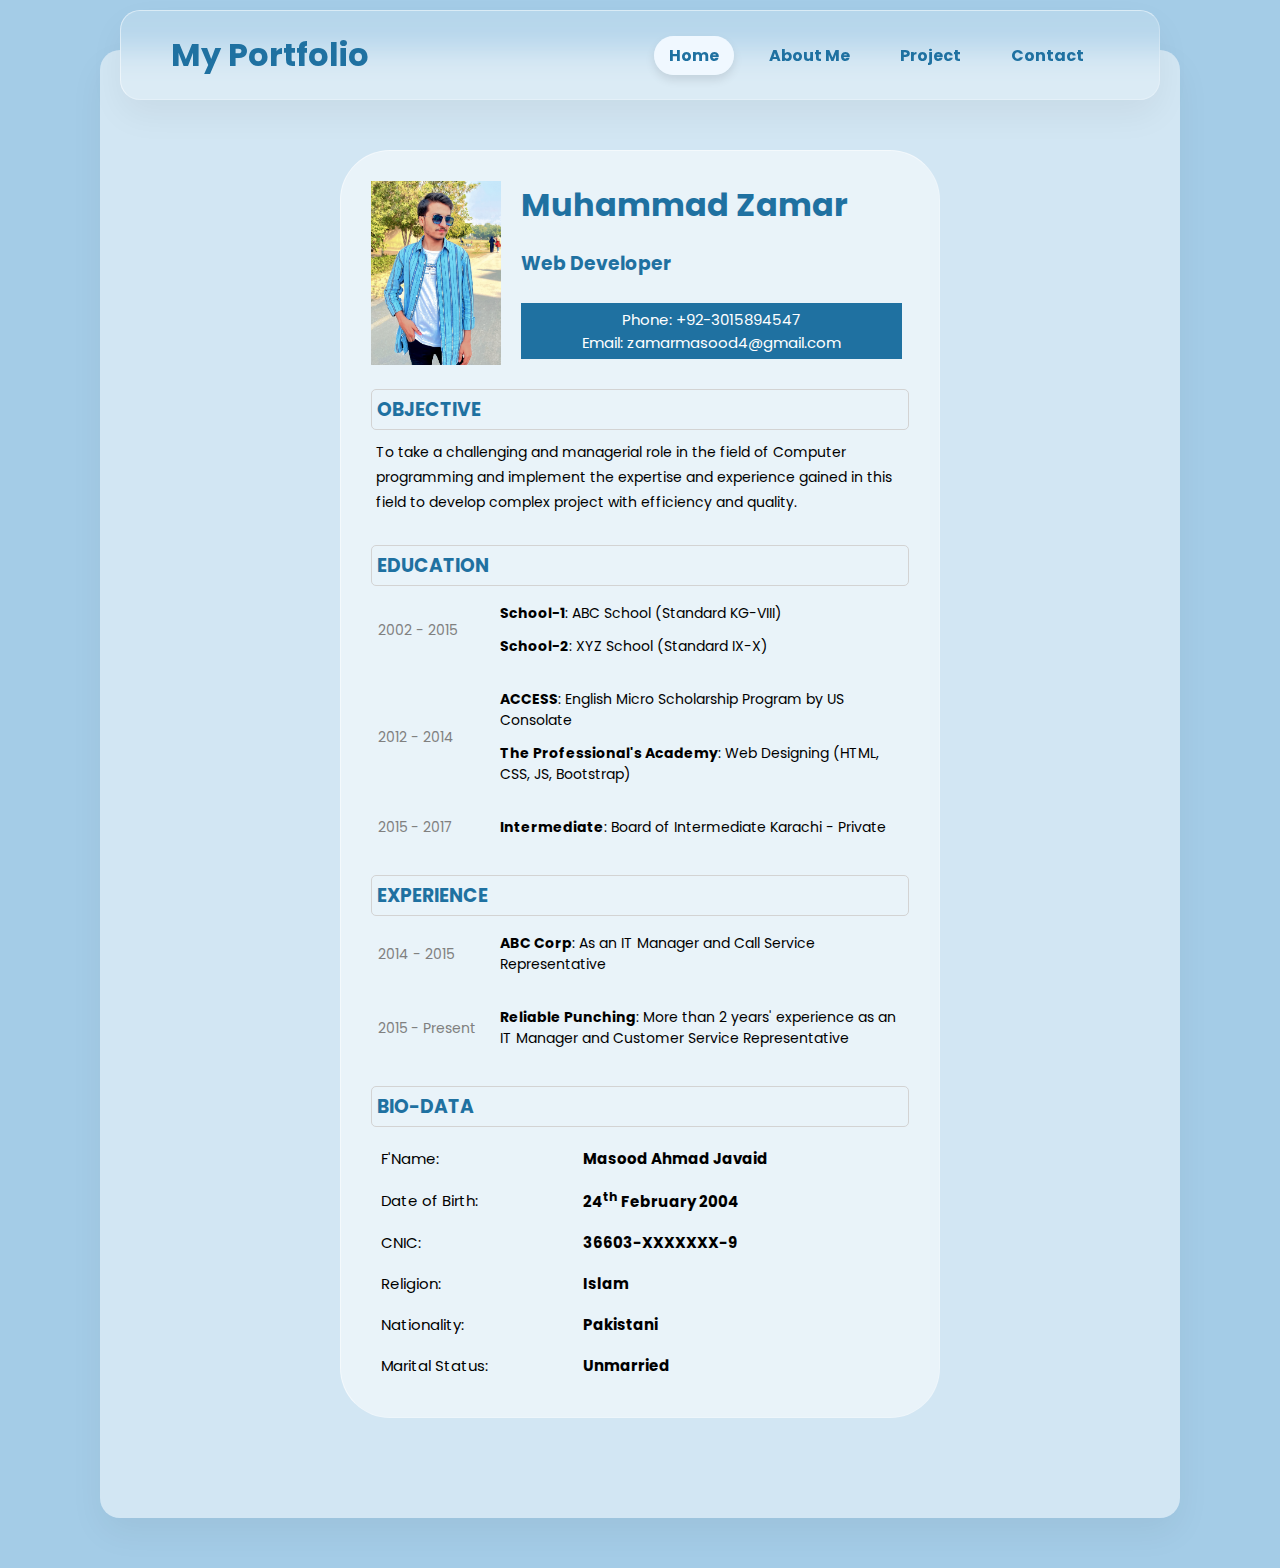
==== about.html @ 13217cbc "Add files via upload" ====
<!DOCTYPE html>
<html lang="en">
  <head>
    <meta charset="UTF-8" />
    <meta name="viewport" content="width=device-width, initial-scale=1.0" />
    <title>About</title>
    <link rel="stylesheet" href="style.css" />
  </head>
  <body>
    <section>
      <div class="container">
        <header>
          <a href="#" class="logo">My Portfolio</a>
          <ul>
            <li><a href="/index.html" class="active">Home</a></li>
            <li><a href="/about.html">About Me</a></li>
            <li><a href="/project.html">Project</a></li>
            <li><a href="/contact.html">Contact</a></li>
          </ul>
        </header>
        <!DOCTYPE html>
        <html lang="en">
          <head>
            <meta charset="UTF-8" />
            <title>CV Using HTML & CSS</title>
            <link
              href="https://fonts.googleapis.com/css?family=Montserrat"
              rel="stylesheet"
            />
            <link rel="stylesheet" href="style.css" />
          </head>
          <body>
            <div id="page">
              <div class="photo-and-name">
                <img
                  src="/1669996404998.jpg"
                  class="photo"
                  alt="Profile Picture"
                />
                <div class="contact-info-box">
                  <h1 class="name">Muhammad Zamar</h1>
                  <br />
                  <h3 class="job-title">Web Developer</h3>
                  <p class="contact-details">
                    Phone: +92-3015894547 <br />
                    Email: zamarmasood4@gmail.com
                  </p>
                </div>
              </div>
              <div id="objective">
                <h3>Objective</h3>
                <p>
                  To take a challenging and managerial role in the field of
                  Computer programming and implement the expertise and
                  experience gained in this field to develop complex project
                  with efficiency and quality.
                </p>
              </div>
              <div id="education">
                <h3>Education</h3>
                <table>
                  <tr class="school-1">
                    <td rowspan="2">2002 - 2015</td>
                    <td><b>School-1</b>: ABC School (Standard KG-VIII)</td>
                  </tr>
                  <tr class="school-2">
                    <td><b>School-2</b>: XYZ School (Standard IX-X)</td>
                  </tr>

                  <tr class="school-1">
                    <td rowspan="2">2012 - 2014</td>
                    <td>
                      <b>ACCESS</b>: English Micro Scholarship Program by US
                      Consolate
                    </td>
                  </tr>
                  <tr class="school-2">
                    <td>
                      <b>The Professional's Academy</b>: Web Designing (HTML,
                      CSS, JS, Bootstrap)
                    </td>
                  </tr>

                  <tr>
                    <td style="width: 120px; color: gray">2015 - 2017</td>
                    <td>
                      <b>Intermediate</b>: Board of Intermediate Karachi -
                      Private
                    </td>
                  </tr>
                </table>
              </div>
              <div id="work">
                <h3>Experience</h3>
                <table>
                  <tr class="work-1">
                    <td>2014 - 2015</td>
                    <td>
                      <b>ABC Corp</b>: As an IT Manager and Call Service
                      Representative
                    </td>
                  </tr>
                  <tr class="work-2">
                    <td>2015 - Present</td>
                    <td>
                      <b>Reliable Punching</b>: More than 2 years' experience as
                      an IT Manager and Customer Service Representative
                    </td>
                  </tr>
                </table>
              </div>
              <div id="bio-data">
                <h3>Bio-Data</h3>
                <table>
                  <tr>
                    <td>F'Name:</td>
                    <td><b>Masood Ahmad Javaid</b></td>
                  </tr>
                  <tr>
                    <td>Date of Birth:</td>
                    <td>
                      <b>24<sup>th</sup> February 2004</b>
                    </td>
                  </tr>
                  <tr>
                    <td>CNIC:</td>
                    <td><b>36603-XXXXXXX-9</b></td>
                  </tr>
                  <tr>
                    <td>Religion:</td>
                    <td><b>Islam</b></td>
                  </tr>
                  <tr>
                    <td>Nationality:</td>
                    <td><b>Pakistani</b></td>
                  </tr>
                  <tr>
                    <td>Marital Status:</td>
                    <td><b>Unmarried</b></td>
                  </tr>
                </table>
              </div>
            </div>
          </body>
        </html>
      </div>
    </section>

    <script src="script.js"></script>
  </body>
</html>
---- style.css ----
@import url("https://fonts.googleapis.com/css2?family=Montserrat:wght@400;500;600&family=Poppins:wght@400;700&display=swap");
* {
  margin: 0;
  padding: 0;
  box-sizing: border-box;
  font-family: "Poppins", sans-serif;
}
section {
  display: flex;
  justify-content: center;
  align-items: center;
  min-height: 100vh;
  padding: 50px;
  background-color: #a4cce7;
}
.container {
  position: relative;
  width: calc(100% - 100px);
  min-height: calc(100vh - 280px);
  min-height: 300px;
  background: rgba(255, 255, 255, 0.5);
  box-shadow: 0 15px 35px rgba(0, 0, 0, 0.05);
  border-radius: 20px;
  display: flex;
  justify-content: space-between;
  align-items: center;
  padding: 50px;
}
header {
  position: absolute;
  top: -40px;
  right: 20px;
  left: 20px;
  padding: 20px 50px;
  display: flex;
  justify-content: space-between;
  align-items: center;
  background: rgba(255, 255, 255, 0.2);
  box-shadow: 0 15px 35px rgba(0, 0, 0, 0.05);
  border-radius: 20px;
  backdrop-filter: blur(15px);
  border: 1px solid rgba(255, 255, 255, 0.25);
  border-top: 1px solid rgba(255, 255, 255, 0.5);
  border-left: 1px solid rgba(255, 255, 255, 0.5);
}
header .logo {
  color: #1f71a1;
  font-weight: 700;
  text-decoration: none;
  font-size: 2em;
}
header ul {
  display: flex;
}
header ul li {
  list-style: none;
  margin: 0 10px;
}
header ul li a {
  text-decoration: none;
  color: #1f71a1;
  font-weight: bold;
  padding: 8px 15px;
  border-radius: 25px;
}
header ul li a:hover,
header ul li a.active {
  background-color: aliceblue;
  box-shadow: 0 5px 10px rgba(0, 0, 0, 0.1);
}
.content {
  transform: translateX(-100px);
  max-width: 700px;
  box-shadow: 0 15px 30px rgba(0, 0, 0, 0.1);
  border-radius: 20px;
  backdrop-filter: blur(15px);
  border: 1px solid rgba(255, 255, 255, 0.25);
  border-top: 1px solid rgba(255, 255, 255, 0.5);
  border-left: 1px solid rgba(255, 255, 255, 0.5);
  padding: 40px;
  padding-left: 110px;
}
.content h2 {
  padding-bottom: 10px;
  font-size: 3em;
  color: #1f71a1;
}
.content p {
  font-size: 1.2em;
  color: #1f71a1;
}
.content a {
  display: inline-block;
  padding: 10px 30px;
  background-color: #fff;
  color: #1f71a1;
  margin-top: 20px;
  border-radius: 30px;
  text-decoration: none;
  font-size: 1em;
  box-shadow: 0 5px 10px rgba(0, 0, 0, 0.1);
}
.imgBox img {
  width: 500px;
  animation: animate 5s linear infinite;
}
@keyframes animate {
  0%,
  100% {
    transform: translateY(50px);
  }
  50% {
    transform: translateY(100px);
  }
}
.icon {
  position: absolute;
  right: -25px;
  display: flex;
  justify-content: center;
  flex-direction: column;
}
.icon li {
  list-style: none;
}
.icon li a {
  text-decoration: none;
  width: 70px;
  height: 70px;
  background-color: #fff;
  display: flex;
  justify-content: center;
  align-items: center;
  border-radius: 50%;
  margin: 5px 0;
  box-shadow: 0 5px 10px rgba(0, 0, 0, 0.3);
}
.icon li a img {
  width: 30px;
  transform: scale(0.7);
  transition: 0.5s;
}
.icon li:hover a img {
  transform: scale(0.7) rotate(300deg);
}

@media screen and (max-width: 1200px) {
  .container {
    position: relative;
    width: calc(100% - 20px);
  }
}

@media screen and (max-width: 992px) {
  section {
    padding: 50px 10px 10px;
  }
  .container {
    
    flex-direction: column;
    height: auto;
    padding: 20px;
  }
  .container .content {
    transform: translateX(0px);
    max-width: 100%;
    margin-top: -20px;
    padding: 30px;
  }
  header {
    position: relative;
    flex-direction: column;
    width: 100%;
    top: -40px;
    padding: 20px;
    right: 0;
    left: 0;
  }
  header ul {
    margin-top: 10px;
    flex-wrap: wrap;
    justify-content: center;
  }
  header ul li {
    margin: 3px;
  }
  header ul li a {
    display: inline-block;
    font-size: 1em;
  }
  .imgBox {
    margin-bottom: 50px;
  }
  .content a {
    font-size: 1em;
    padding: 10px 20px;
  }
  @keyframes animate {
    0%,
    100% {
      transform: translateY(10px);
    }
    50% {
      transform: translateY(30px);
    }
  }
  .icon {
    position: relative;
    flex-direction: row;
    left: 0;
  }
  .icon li a {
    margin: 0 10px;
  }
}

@media screen and (max-width: 600px) {
  .container .content {
    margin-top: -30px;
  }
  .content h2 {
    font-size: 2em;
  }
  .content p {
    font-size: 0.7em;
  }
  .imgBox img {
    max-width: 300px;
  }
  .icon li a {
    width: 35px;
    height: 35px;
  }
}


/* Contact Page */


.contact-container {
  display: flex;
  width: 600px; /* Total width of the container */
  margin: auto;
  flex-direction: column;
  padding-top: 130px;
}

.contact-form {
  flex: 1; /* Takes up remaining space */
  background: rgba(255, 255, 255, 0.5);
  border: 1px solid rgba(255, 255, 255, 0.25);
  border-top: 1px solid rgba(255, 255, 255, 0.5);
  border-left: 1px solid rgba(255, 255, 255, 0.5);
  padding: 20px;
  border-radius: 50px;
  box-shadow: 0 0 10px rgba(0, 0, 0, 0.1);
  animation: fadeIn 0.5s ease-out;
}

@keyframes fadeIn {
  from {
      opacity: 0;
  }
  to {
      opacity: 1;
  }
}

.contact-container h1 {
  text-align: center;
  color: #333;
  padding-bottom: 20px;
}

form {
  display: grid;
  gap: 15px;
  animation: slideIn 0.5s ease-out;
}

@keyframes slideIn {
  from {
      transform: translateY(-20px);
      opacity: 0;
  }
  to {
      transform: translateY(0);
      opacity: 1;
  }
}

input, textarea {
  width: 100%;
  padding: 10px;
  border: 1px solid #ccc;
  border-radius: 5px;
  background-color: #f9f9f9;
  color: #555;
  place-self: stretch;
  border-radius: 35px;
}

textarea {
  resize: vertical;
  place-self: stretch;
  border-radius: 35px;
}

input[type="submit"] {
  background-color: #3498db;
  color: #fff;
  cursor: pointer;
  transition: background-color 0.3s ease;
  border-radius: 35px;
}

input[type="submit"]:hover {
  background-color: #007bb5;
}

.contact-info {
  margin-top: 20px;
  margin-left: 20px; /* Added margin between the sections */
  display: flex;
  align-items: center;
  justify-content: space-around;
  color: #1f71a1;
}

.contact-section {
  margin-top: 20px;
  text-align: center; /* Centering the content */
}

.company-logo {
  display: flex;
  align-items: center;
  justify-content: center;
  margin-bottom: 10px;
}

.company-logo img {
  width: 50px;
  height: 50px;
  margin-right: 10px;
}

@media only screen and (max-width: 600px) {
  .contact-container {
      flex-direction: column;
      width: 90%;
  }
  .contact-info{
      flex-direction: column;
  }
}




/* About_Me */

#page {
  min-height: 200px;
  width: 60%;
  min-width: 600px;
  background: rgba(255, 255, 255, 0.5);
  border: 1px solid rgba(255, 255, 255, 0.25);
  border-top: 1px solid rgba(255, 255, 255, 0.5);
  border-left: 1px solid rgba(255, 255, 255, 0.5);
  margin: 50px auto;
  padding: 30px;
  color: #1f71a1;
  border-radius: 50px;
}

.photo {
  width: 15%;
  min-width: 130px;
  float: left;
  margin-right: 20px;
}

.contact-info-box {
  width: 70.9%;
  display: inline-block;
}

.name {
  margin-bottom: -5px;
}
.job-title {
  display: inline-block;
}

.contact-details {
  background: #1f71a1;
  color: white;
  text-align: center;
  margin: auto;
  margin-top: 25px;
  padding: 5px;
  font-size: 15px;
}

#objective h3 {
  border: 1px solid #d3d3d3;
  text-transform: uppercase;
  padding: 5px;
  border-radius: 5px;
  margin: 30px 0 10px;
}

#objective p {
  padding: 0 5px;
  line-height: 25px;
  font-size: 14px;
  color: #000;
}

#education h3 {
  border: 1px solid #d3d3d3;
  text-transform: uppercase;
  padding: 5px;
  border-radius: 5px;
  margin: 30px 0 10px;
}

#education table td {
  padding: 5px;
  font-size: 14px;
  color: #000;
}

#education table tr.school-1 td:first-child {
  width: 120px;
  color: gray;
  padding-bottom: 25px;
}

#education table tr.school-2 td:first-child {
  padding-bottom: 25px;
}

#work h3 {
  border: 1px solid #d3d3d3;
  text-transform: uppercase;
  padding: 5px;
  border-radius: 5px;
  margin: 30px 0 10px;
}

#work table td {
  padding: 5px;
  font-size: 14px;
  color: #000;
}

#work table tr.work-1 td:first-child {
  width: 120px;
  color: gray;
  padding-bottom: 25px;
}

#work table tr.work-1 td {
  padding-bottom: 25px;
}

#work table tr.work-2 td:first-child {
  width: 120px;
  color: gray;
}

#bio-data h3 {
  border: 1px solid #d3d3d3;
  text-transform: uppercase;
  padding: 5px;
  border-radius: 5px;
  margin: 30px 0 10px;
}

#bio-data table td {
  padding: 8px;
  font-size: 15px;
  color: #000;
}

#bio-data table tr td:first-child {
  width: 200px;
}

#bio-data table tr td:nth-child(2) {
  width: 300px;
}

@media only screen and (max-width: 768px){
  #page {
    width: 80%; /* Adjust width for smaller screens */
    min-width: auto; /* Remove min-width for smaller screens */
  }

  .photo {
    width: 100%;
    min-width: auto;
    float: none;
    margin-right: 0;
    margin-bottom: 20px; /* Add some margin at the bottom */
  }

  .contact-info-box {
    width: 100%;
  }

  .job-title {
    margin-top: 10px;
  }

  #education table td,
  #work table td,
  #bio-data table td {
    width: 100%;
    box-sizing: border-box; /* Ensure padding doesn't make it wider */
  }
}
---- style.css ----
@import url("https://fonts.googleapis.com/css2?family=Montserrat:wght@400;500;600&family=Poppins:wght@400;700&display=swap");
* {
  margin: 0;
  padding: 0;
  box-sizing: border-box;
  font-family: "Poppins", sans-serif;
}
section {
  display: flex;
  justify-content: center;
  align-items: center;
  min-height: 100vh;
  padding: 50px;
  background-color: #a4cce7;
}
.container {
  position: relative;
  width: calc(100% - 100px);
  min-height: calc(100vh - 280px);
  min-height: 300px;
  background: rgba(255, 255, 255, 0.5);
  box-shadow: 0 15px 35px rgba(0, 0, 0, 0.05);
  border-radius: 20px;
  display: flex;
  justify-content: space-between;
  align-items: center;
  padding: 50px;
}
header {
  position: absolute;
  top: -40px;
  right: 20px;
  left: 20px;
  padding: 20px 50px;
  display: flex;
  justify-content: space-between;
  align-items: center;
  background: rgba(255, 255, 255, 0.2);
  box-shadow: 0 15px 35px rgba(0, 0, 0, 0.05);
  border-radius: 20px;
  backdrop-filter: blur(15px);
  border: 1px solid rgba(255, 255, 255, 0.25);
  border-top: 1px solid rgba(255, 255, 255, 0.5);
  border-left: 1px solid rgba(255, 255, 255, 0.5);
}
header .logo {
  color: #1f71a1;
  font-weight: 700;
  text-decoration: none;
  font-size: 2em;
}
header ul {
  display: flex;
}
header ul li {
  list-style: none;
  margin: 0 10px;
}
header ul li a {
  text-decoration: none;
  color: #1f71a1;
  font-weight: bold;
  padding: 8px 15px;
  border-radius: 25px;
}
header ul li a:hover,
header ul li a.active {
  background-color: aliceblue;
  box-shadow: 0 5px 10px rgba(0, 0, 0, 0.1);
}
.content {
  transform: translateX(-100px);
  max-width: 700px;
  box-shadow: 0 15px 30px rgba(0, 0, 0, 0.1);
  border-radius: 20px;
  backdrop-filter: blur(15px);
  border: 1px solid rgba(255, 255, 255, 0.25);
  border-top: 1px solid rgba(255, 255, 255, 0.5);
  border-left: 1px solid rgba(255, 255, 255, 0.5);
  padding: 40px;
  padding-left: 110px;
}
.content h2 {
  padding-bottom: 10px;
  font-size: 3em;
  color: #1f71a1;
}
.content p {
  font-size: 1.2em;
  color: #1f71a1;
}
.content a {
  display: inline-block;
  padding: 10px 30px;
  background-color: #fff;
  color: #1f71a1;
  margin-top: 20px;
  border-radius: 30px;
  text-decoration: none;
  font-size: 1em;
  box-shadow: 0 5px 10px rgba(0, 0, 0, 0.1);
}
.imgBox img {
  width: 500px;
  animation: animate 5s linear infinite;
}
@keyframes animate {
  0%,
  100% {
    transform: translateY(50px);
  }
  50% {
    transform: translateY(100px);
  }
}
.icon {
  position: absolute;
  right: -25px;
  display: flex;
  justify-content: center;
  flex-direction: column;
}
.icon li {
  list-style: none;
}
.icon li a {
  text-decoration: none;
  width: 70px;
  height: 70px;
  background-color: #fff;
  display: flex;
  justify-content: center;
  align-items: center;
  border-radius: 50%;
  margin: 5px 0;
  box-shadow: 0 5px 10px rgba(0, 0, 0, 0.3);
}
.icon li a img {
  width: 30px;
  transform: scale(0.7);
  transition: 0.5s;
}
.icon li:hover a img {
  transform: scale(0.7) rotate(300deg);
}

@media screen and (max-width: 1200px) {
  .container {
    position: relative;
    width: calc(100% - 20px);
  }
}

@media screen and (max-width: 992px) {
  section {
    padding: 50px 10px 10px;
  }
  .container {
    
    flex-direction: column;
    height: auto;
    padding: 20px;
  }
  .container .content {
    transform: translateX(0px);
    max-width: 100%;
    margin-top: -20px;
    padding: 30px;
  }
  header {
    position: relative;
    flex-direction: column;
    width: 100%;
    top: -40px;
    padding: 20px;
    right: 0;
    left: 0;
  }
  header ul {
    margin-top: 10px;
    flex-wrap: wrap;
    justify-content: center;
  }
  header ul li {
    margin: 3px;
  }
  header ul li a {
    display: inline-block;
    font-size: 1em;
  }
  .imgBox {
    margin-bottom: 50px;
  }
  .content a {
    font-size: 1em;
    padding: 10px 20px;
  }
  @keyframes animate {
    0%,
    100% {
      transform: translateY(10px);
    }
    50% {
      transform: translateY(30px);
    }
  }
  .icon {
    position: relative;
    flex-direction: row;
    left: 0;
  }
  .icon li a {
    margin: 0 10px;
  }
}

@media screen and (max-width: 600px) {
  .container .content {
    margin-top: -30px;
  }
  .content h2 {
    font-size: 2em;
  }
  .content p {
    font-size: 0.7em;
  }
  .imgBox img {
    max-width: 300px;
  }
  .icon li a {
    width: 35px;
    height: 35px;
  }
}


/* Contact Page */


.contact-container {
  display: flex;
  width: 600px; /* Total width of the container */
  margin: auto;
  flex-direction: column;
  padding-top: 130px;
}

.contact-form {
  flex: 1; /* Takes up remaining space */
  background: rgba(255, 255, 255, 0.5);
  border: 1px solid rgba(255, 255, 255, 0.25);
  border-top: 1px solid rgba(255, 255, 255, 0.5);
  border-left: 1px solid rgba(255, 255, 255, 0.5);
  padding: 20px;
  border-radius: 50px;
  box-shadow: 0 0 10px rgba(0, 0, 0, 0.1);
  animation: fadeIn 0.5s ease-out;
}

@keyframes fadeIn {
  from {
      opacity: 0;
  }
  to {
      opacity: 1;
  }
}

.contact-container h1 {
  text-align: center;
  color: #333;
  padding-bottom: 20px;
}

form {
  display: grid;
  gap: 15px;
  animation: slideIn 0.5s ease-out;
}

@keyframes slideIn {
  from {
      transform: translateY(-20px);
      opacity: 0;
  }
  to {
      transform: translateY(0);
      opacity: 1;
  }
}

input, textarea {
  width: 100%;
  padding: 10px;
  border: 1px solid #ccc;
  border-radius: 5px;
  background-color: #f9f9f9;
  color: #555;
  place-self: stretch;
  border-radius: 35px;
}

textarea {
  resize: vertical;
  place-self: stretch;
  border-radius: 35px;
}

input[type="submit"] {
  background-color: #3498db;
  color: #fff;
  cursor: pointer;
  transition: background-color 0.3s ease;
  border-radius: 35px;
}

input[type="submit"]:hover {
  background-color: #007bb5;
}

.contact-info {
  margin-top: 20px;
  margin-left: 20px; /* Added margin between the sections */
  display: flex;
  align-items: center;
  justify-content: space-around;
  color: #1f71a1;
}

.contact-section {
  margin-top: 20px;
  text-align: center; /* Centering the content */
}

.company-logo {
  display: flex;
  align-items: center;
  justify-content: center;
  margin-bottom: 10px;
}

.company-logo img {
  width: 50px;
  height: 50px;
  margin-right: 10px;
}

@media only screen and (max-width: 600px) {
  .contact-container {
      flex-direction: column;
      width: 90%;
  }
  .contact-info{
      flex-direction: column;
  }
}




/* About_Me */

#page {
  min-height: 200px;
  width: 60%;
  min-width: 600px;
  background: rgba(255, 255, 255, 0.5);
  border: 1px solid rgba(255, 255, 255, 0.25);
  border-top: 1px solid rgba(255, 255, 255, 0.5);
  border-left: 1px solid rgba(255, 255, 255, 0.5);
  margin: 50px auto;
  padding: 30px;
  color: #1f71a1;
  border-radius: 50px;
}

.photo {
  width: 15%;
  min-width: 130px;
  float: left;
  margin-right: 20px;
}

.contact-info-box {
  width: 70.9%;
  display: inline-block;
}

.name {
  margin-bottom: -5px;
}
.job-title {
  display: inline-block;
}

.contact-details {
  background: #1f71a1;
  color: white;
  text-align: center;
  margin: auto;
  margin-top: 25px;
  padding: 5px;
  font-size: 15px;
}

#objective h3 {
  border: 1px solid #d3d3d3;
  text-transform: uppercase;
  padding: 5px;
  border-radius: 5px;
  margin: 30px 0 10px;
}

#objective p {
  padding: 0 5px;
  line-height: 25px;
  font-size: 14px;
  color: #000;
}

#education h3 {
  border: 1px solid #d3d3d3;
  text-transform: uppercase;
  padding: 5px;
  border-radius: 5px;
  margin: 30px 0 10px;
}

#education table td {
  padding: 5px;
  font-size: 14px;
  color: #000;
}

#education table tr.school-1 td:first-child {
  width: 120px;
  color: gray;
  padding-bottom: 25px;
}

#education table tr.school-2 td:first-child {
  padding-bottom: 25px;
}

#work h3 {
  border: 1px solid #d3d3d3;
  text-transform: uppercase;
  padding: 5px;
  border-radius: 5px;
  margin: 30px 0 10px;
}

#work table td {
  padding: 5px;
  font-size: 14px;
  color: #000;
}

#work table tr.work-1 td:first-child {
  width: 120px;
  color: gray;
  padding-bottom: 25px;
}

#work table tr.work-1 td {
  padding-bottom: 25px;
}

#work table tr.work-2 td:first-child {
  width: 120px;
  color: gray;
}

#bio-data h3 {
  border: 1px solid #d3d3d3;
  text-transform: uppercase;
  padding: 5px;
  border-radius: 5px;
  margin: 30px 0 10px;
}

#bio-data table td {
  padding: 8px;
  font-size: 15px;
  color: #000;
}

#bio-data table tr td:first-child {
  width: 200px;
}

#bio-data table tr td:nth-child(2) {
  width: 300px;
}

@media only screen and (max-width: 768px){
  #page {
    width: 80%; /* Adjust width for smaller screens */
    min-width: auto; /* Remove min-width for smaller screens */
  }

  .photo {
    width: 100%;
    min-width: auto;
    float: none;
    margin-right: 0;
    margin-bottom: 20px; /* Add some margin at the bottom */
  }

  .contact-info-box {
    width: 100%;
  }

  .job-title {
    margin-top: 10px;
  }

  #education table td,
  #work table td,
  #bio-data table td {
    width: 100%;
    box-sizing: border-box; /* Ensure padding doesn't make it wider */
  }
}
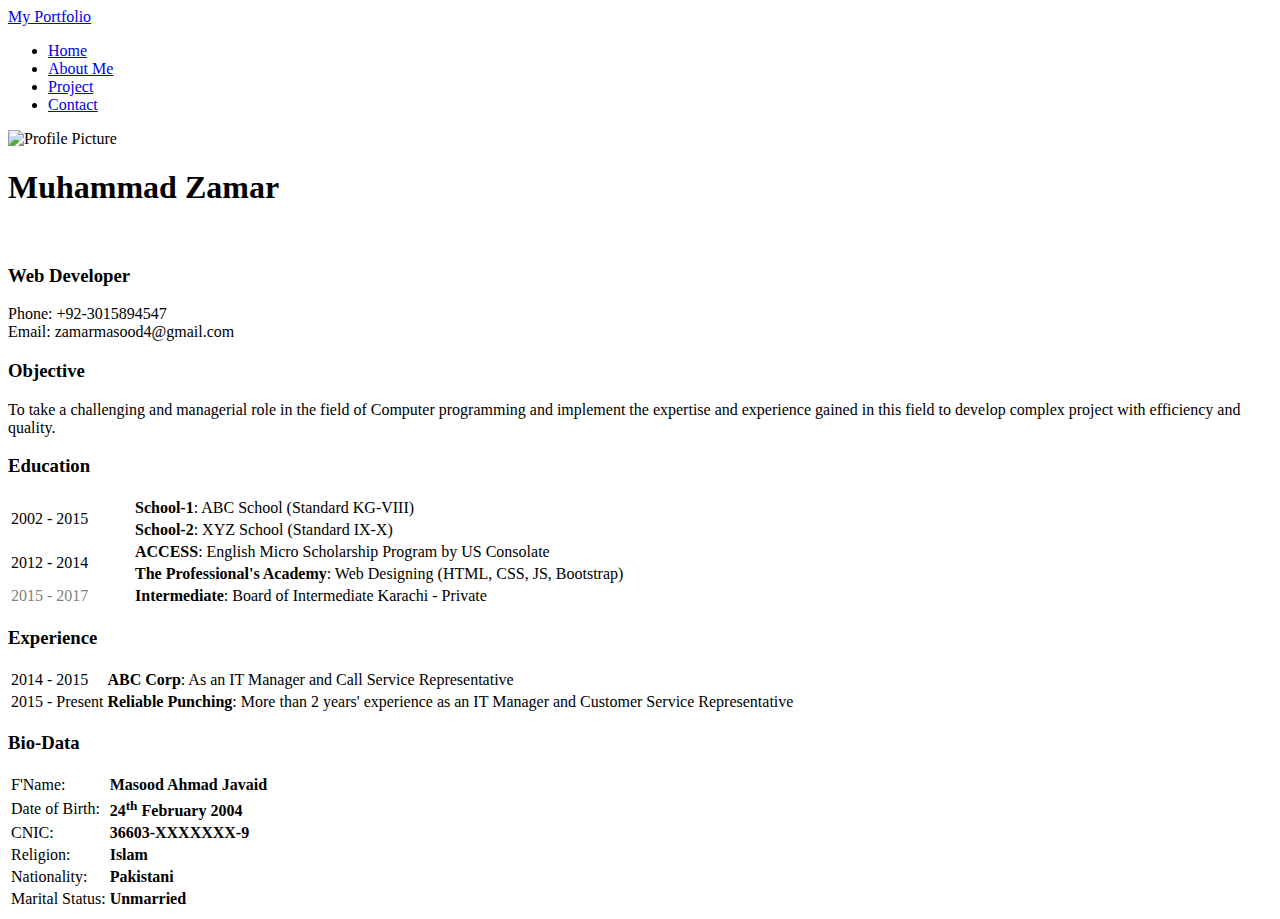
==== commit e3644b8a: "Update about.html" ====
--- a/about.html
+++ b/about.html
@@ -4,7 +4,7 @@
     <meta charset="UTF-8" />
     <meta name="viewport" content="width=device-width, initial-scale=1.0" />
     <title>About</title>
-    <link rel="stylesheet" href="style.css" />
+    <link rel="stylesheet" href="Portfolio/style.css" />
   </head>
   <body>
     <section>
@@ -12,10 +12,10 @@
         <header>
           <a href="#" class="logo">My Portfolio</a>
           <ul>
-            <li><a href="/index.html" class="active">Home</a></li>
-            <li><a href="/about.html">About Me</a></li>
-            <li><a href="/project.html">Project</a></li>
-            <li><a href="/contact.html">Contact</a></li>
+            <li><a href="Portfolio/index.html" class="active">Home</a></li>
+            <li><a href="Portfolio/about.html">About Me</a></li>
+            <li><a href="Portfolio/project.html">Project</a></li>
+            <li><a href="Portfolio/contact.html">Contact</a></li>
           </ul>
         </header>
         <!DOCTYPE html>
@@ -27,13 +27,13 @@
               href="https://fonts.googleapis.com/css?family=Montserrat"
               rel="stylesheet"
             />
-            <link rel="stylesheet" href="style.css" />
+            <link rel="stylesheet" href="Portfolio/style.css" />
           </head>
           <body>
             <div id="page">
               <div class="photo-and-name">
                 <img
-                  src="/1669996404998.jpg"
+                  src="Portfolio/1669996404998.jpg"
                   class="photo"
                   alt="Profile Picture"
                 />
@@ -146,6 +146,6 @@
       </div>
     </section>
 
-    <script src="script.js"></script>
+    <script src="Portfolio/script.js"></script>
   </body>
 </html>
